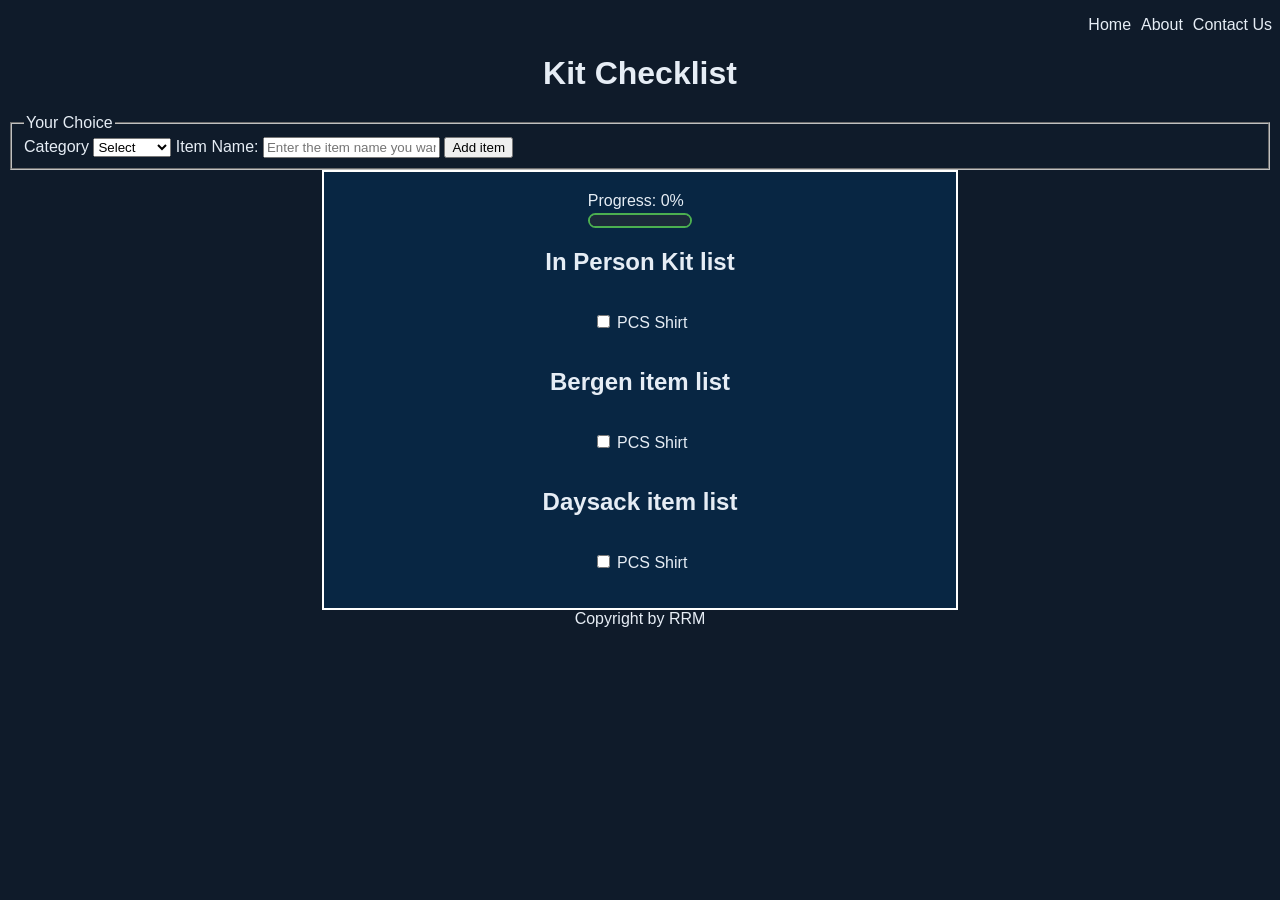
==== index.html @ 3bf98454 "completed the base foundation" ====
<!doctype html>
<html lang="en">
  <head>
    <meta charset="UTF-8" />
    <meta http-equiv="X-UA-Compatible" content="IE=edge" />
    <meta name="viewport" content="width=device-width, initial-scale=1.0" />
    <link rel="stylesheet" href="./style.css" />
    <title>Kit Checklist</title>
  </head>

  <body>
    <header>
      <nav>
        <ul class="nav-list">
          <li><a href="#">Home</a></li>
          <li><a href="#">About</a></li>
          <li><a href="#">Contact Us</a></li>
        </ul>
      </nav>
      <h1 id="title">Kit Checklist</h1>
    </header>

    <main>
      <div class="add-item-container">
        <form action="" id="addItemForm">
          <fieldset>
            <legend>Your Choice</legend>
            <label for="category">Category</label>
            <select name="category" id="category">
              <option value="select">Select</option>
              <option value="Personal">Personal</option>
              <option value="Bergen">Bergen</option>
              <option value="Daysack">Day-sack</option>
            </select>
            <label for="item-name">Item Name:</label>
            <input
              type="text"
              placeholder="Enter the item name you want to add"
              id="item-name"
            />
            <input type="submit" value="Add item" />
          </fieldset>
        </form>
      </div>
      <div class="alert"></div>
      <div class="container">
        <!-- progress bar -->
        <section>
          <label for="progressBar" id="progress-text">Progress: </label>

          <progress id="progressBar" value="0" max="100">1</progress>
        </section>

        <!-- personal kit list -->
        <section id="person">
          <h2>In Person Kit list</h2>
          <div class="kit-list">
            <p>
              <label id="personal-kit">
                <input type="checkbox" class="checkbox-item" />
                <span class="item">PCS Shirt</span>
              </label>
            </p>
          </div>
        </section>
        <!-- bergen kit list -->
        <section id="bergen">
          <h2>Bergen item list</h2>
          <div class="kit-list">
            <p>
              <label id="bergen-kit">
                <input type="checkbox" class="checkbox-item" />
                <span class="item">PCS Shirt</span>
              </label>
            </p>
          </div>
        </section>
        <!-- daysack kit list -->
        <section id="daysack">
          <h2>Daysack item list</h2>
          <div class="kit-list">
            <p>
              <label id="daysack-kit">
                <input type="checkbox" class="checkbox-item" />
                <span class="item">PCS Shirt</span>
              </label>
            </p>
          </div>
        </section>
      </div>
    </main>

    <footer>Copyright by RRM</footer>
    <script src="./script.js"></script>
  </body>
</html>
---- style.css ----
body {
  background: #0f1b2a;
  font-family: "Segoe UI", Inter, sans-serif;
  color: #e6edf5;
}

#title {
  text-align: center;
}

.nav-list {
  display: flex;
  gap: 10px;
  justify-content: end;
}

.nav-list > li {
  list-style-type: none;
}

li > a {
  text-decoration: none;
  color: #e6edf5;
}

a:hover {
  color: white;
}

/* container */
.container {
  background: rgba(8, 40, 70, 0.92);
  border: 2px solid white;
  display: flex;
  flex-direction: column;
  justify-content: center;
  align-items: center;
  width: 50%;
  margin: 0 auto;
  padding: 20px 0px;
}

/* kit-list */
.kit-list {
  margin: 0px auto;
}

/* line-through text */
.crossed {
  text-decoration: line-through;
  color: gray;
}

#progressBar {
  appearance: none;
  -webkit-appearance: none;
  width: 100%;
  height: 15px;
  border: 2px solid #4caf50;
  border-radius: 50px;
}

/* Chrome, Edge, Safari */
#progressBar::-webkit-progress-bar {
  background-color: #1c2b3a;
  border-radius: 50px;
}

#progressBar::-webkit-progress-value {
  background-color: #4caf50;
  border-radius: 50px;
}

/* Firefox */
#progressBar::-moz-progress-bar {
  background-color: #4caf50;
  border-radius: 50px;
}

#progressBar::-webkit-progress-value {
  transition: width 0.3s ease;
}

#person,#bergen, #daysack {
  display: flex;
  flex-direction: column;
}

/* footer */
footer {
  text-align: center;
}
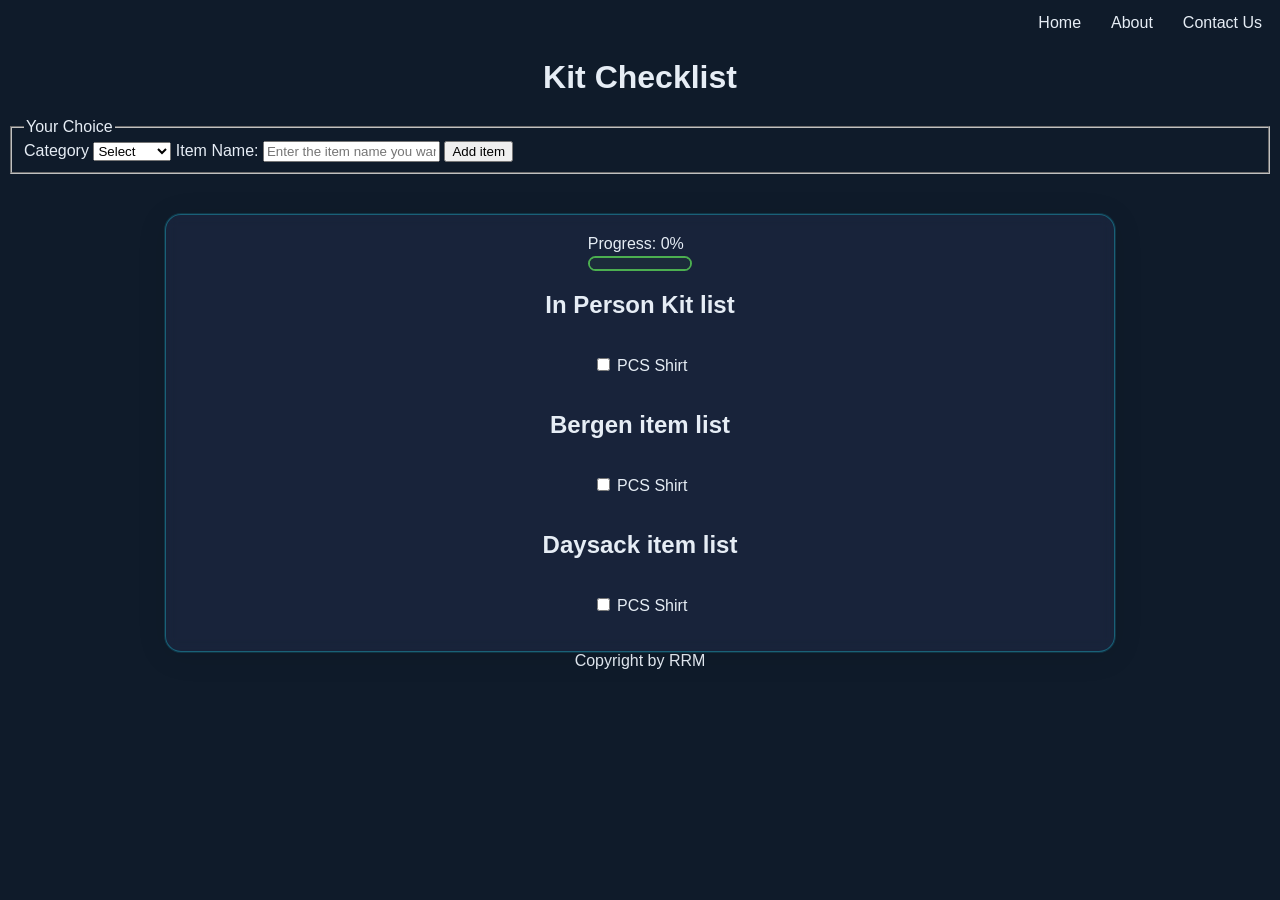
==== commit 2e2ca3d6: "updated the css style" ====
--- a/index.html
+++ b/index.html
@@ -42,6 +42,7 @@
           </fieldset>
         </form>
       </div>
+      <!-- alert container -->
       <div class="alert"></div>
       <div class="container">
         <!-- progress bar -->
--- a/style.css
+++ b/style.css
@@ -11,7 +11,10 @@
 .nav-list {
   display: flex;
   gap: 10px;
-  justify-content: end;
+  justify-content: flex-end;
+  margin: 0;
+  padding: 0;
+  
 }
 
 .nav-list > li {
@@ -21,24 +24,53 @@
 li > a {
   text-decoration: none;
   color: #e6edf5;
+  display: inline-block; /* 👈 REQUIRED */
+  padding: 6px 10px; /* optional but recommended */
+  border-radius: 6px; /* optional, looks nicer */
+  transition: box-shadow 0.2s ease;
 }
 
-a:hover {
-  color: white;
+li > a {
+  transition: box-shadow 0.2s ease, background-color 0.2s ease, color 0.2s ease;
 }
 
+
+li > a:hover {
+  color: #22d3ee;
+  box-shadow: 0 4px 14px rgba(34, 211, 238, 0.45);
+  background: rgba(34, 211, 238, 0.08);
+}
+
+.alert {
+  text-align: center;
+  height: 20px;
+  margin: 10px 0px;
+}
+/* container */
 /* container */
 .container {
-  background: rgba(8, 40, 70, 0.92);
-  border: 2px solid white;
+  background: rgba(60, 72, 127, 0.2);
+  backdrop-filter: blur(6px);
+  -webkit-backdrop-filter: blur(6px);
+
+  border-radius: 16px;
+  border: 1px solid rgba(34, 211, 238, 0.35);
+
+  box-shadow:
+    0 4px 30px rgba(0, 0, 0, 0.1),
+    0 0 0 1px rgba(34, 211, 238, 0.15);
+
   display: flex;
   flex-direction: column;
   justify-content: center;
   align-items: center;
-  width: 50%;
-  margin: 0 auto;
-  padding: 20px 0px;
+
+  width: 75%;
+  margin: 10px auto 0;
+  padding: 20px 0;
 }
+
+
 
 /* kit-list */
 .kit-list {
@@ -69,19 +101,14 @@
 #progressBar::-webkit-progress-value {
   background-color: #4caf50;
   border-radius: 50px;
-}
-
-/* Firefox */
-#progressBar::-moz-progress-bar {
-  background-color: #4caf50;
-  border-radius: 50px;
-}
-
-#progressBar::-webkit-progress-value {
   transition: width 0.3s ease;
 }
 
-#person,#bergen, #daysack {
+
+
+#person,
+#bergen,
+#daysack {
   display: flex;
   flex-direction: column;
 }
@@ -90,3 +117,6 @@
 footer {
   text-align: center;
 }
+
+
+
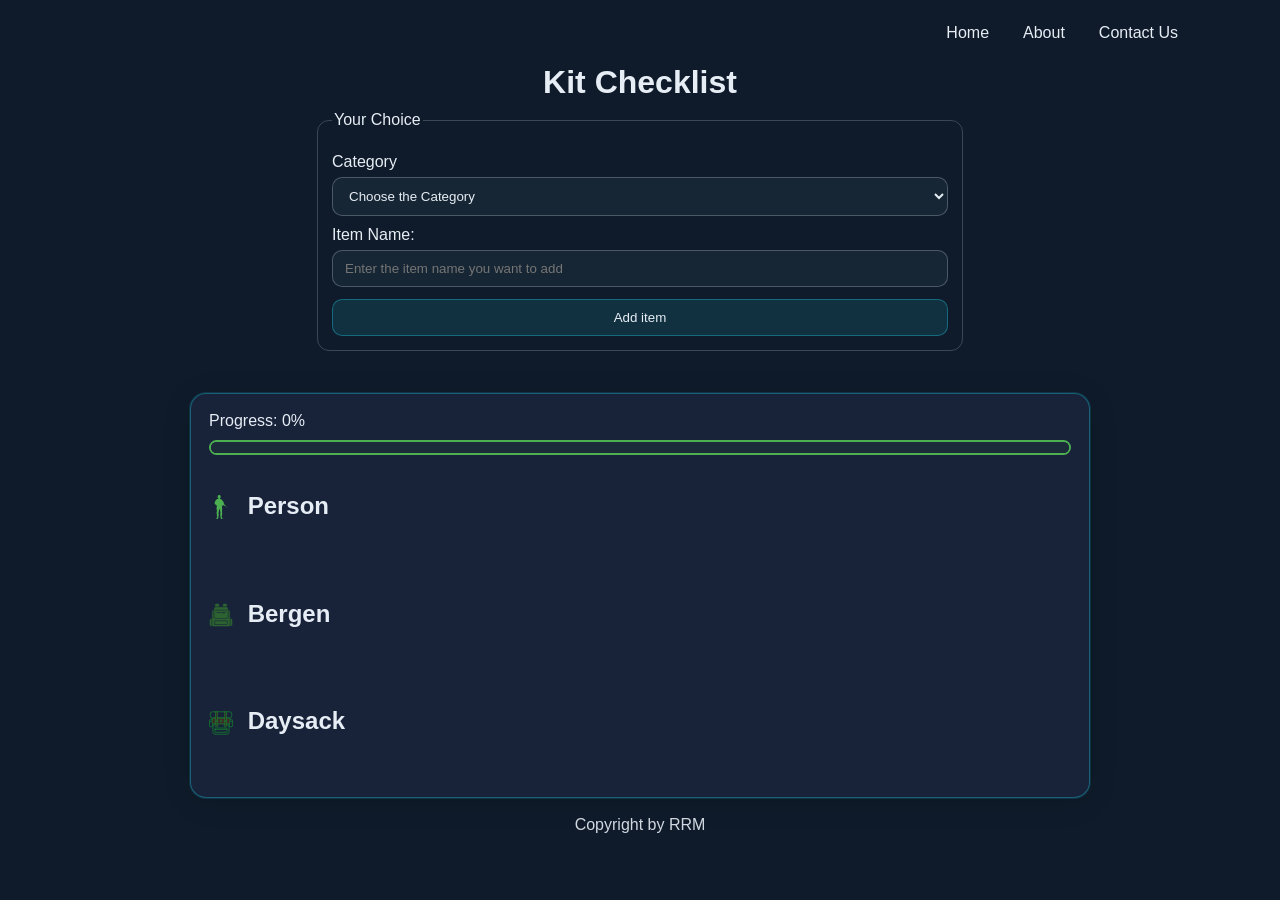
==== commit 6ccdac07: "local storage" ====
--- a/index.html
+++ b/index.html
@@ -27,10 +27,10 @@
             <legend>Your Choice</legend>
             <label for="category">Category</label>
             <select name="category" id="category">
-              <option value="select">Select</option>
-              <option value="Personal">Personal</option>
+              <option value="" selected disabled>Choose the Category</option>
+              <option value="Personal">Person</option>
               <option value="Bergen">Bergen</option>
-              <option value="Daysack">Day-sack</option>
+              <option value="Daysack">Daysack</option>
             </select>
             <label for="item-name">Item Name:</label>
             <input
@@ -54,38 +54,44 @@
 
         <!-- personal kit list -->
         <section id="person">
-          <h2>In Person Kit list</h2>
+          <h2>
+            <img
+              src="./assets/mil-person-green.svg"
+              alt="person-img"
+              class="category-icon"
+            />
+            Person
+          </h2>
           <div class="kit-list">
-            <p>
-              <label id="personal-kit">
-                <input type="checkbox" class="checkbox-item" />
-                <span class="item">PCS Shirt</span>
-              </label>
-            </p>
+            <ul id="personal-kit"></ul>
           </div>
         </section>
         <!-- bergen kit list -->
         <section id="bergen">
-          <h2>Bergen item list</h2>
+          <h2>
+            <img
+              src="./assets/bergen.svg"
+              alt="bergen-img"
+              class="category-icon"
+            />
+            Bergen
+          </h2>
           <div class="kit-list">
-            <p>
-              <label id="bergen-kit">
-                <input type="checkbox" class="checkbox-item" />
-                <span class="item">PCS Shirt</span>
-              </label>
-            </p>
+            <ul id="bergen-kit"></ul>
           </div>
         </section>
         <!-- daysack kit list -->
         <section id="daysack">
-          <h2>Daysack item list</h2>
+          <h2>
+            <img
+              src="./assets/daysack.svg"
+              alt="daysack-img"
+              class="category-icon"
+            />
+            Daysack
+          </h2>
           <div class="kit-list">
-            <p>
-              <label id="daysack-kit">
-                <input type="checkbox" class="checkbox-item" />
-                <span class="item">PCS Shirt</span>
-              </label>
-            </p>
+            <ul id="daysack-kit"></ul>
           </div>
         </section>
       </div>
--- a/style.css
+++ b/style.css
@@ -1,53 +1,148 @@
+/* ============================= */
+/* GLOBAL RESET + BASE SETTINGS  */
+/* ============================= */
+
+/* Ensures padding/borders don’t break layouts */
+*,
+*::before,
+*::after {
+  box-sizing: border-box;
+}
+
+/* Page base styling */
 body {
-  background: #0f1b2a;
+  margin: 0;                     /* Remove default browser margin */
+  padding: 16px;                 /* Space around content */
+  background: #0f1b2a;           /* Dark navy background */
   font-family: "Segoe UI", Inter, sans-serif;
-  color: #e6edf5;
-}
-
+  color: #e6edf5;                /* Light text for contrast */
+}
+
+/* Limit header width and center it */
+header {
+  max-width: 1100px;
+  margin: 0 auto;
+}
+
+/* Center main page title */
 #title {
   text-align: center;
-}
-
+  margin: 14px 0 0;
+}
+
+/* ============================= */
+/* NAVIGATION STYLING            */
+/* ============================= */
+
+/* Navigation list layout */
 .nav-list {
-  display: flex;
-  gap: 10px;
-  justify-content: flex-end;
+  display: flex;                 /* Horizontal layout */
+  flex-wrap: wrap;               /* Allows wrapping on small screens */
+  gap: 10px;                     /* Space between nav items */
+  justify-content: flex-end;     /* Align right (desktop) */
   margin: 0;
   padding: 0;
-  
-}
-
+}
+
+/* Remove bullet points */
 .nav-list > li {
-  list-style-type: none;
-}
-
-li > a {
-  text-decoration: none;
+  list-style: none;
+}
+
+/* Nav link styling */
+.nav-list a {
+  text-decoration: none;         /* Remove underline */
   color: #e6edf5;
-  display: inline-block; /* 👈 REQUIRED */
-  padding: 6px 10px; /* optional but recommended */
-  border-radius: 6px; /* optional, looks nicer */
-  transition: box-shadow 0.2s ease;
-}
-
-li > a {
-  transition: box-shadow 0.2s ease, background-color 0.2s ease, color 0.2s ease;
-}
-
-
-li > a:hover {
+  display: inline-block;         /* Required for padding & hover effects */
+  padding: 8px 12px;
+  border-radius: 6px;
+  transition: 
+    box-shadow 0.2s ease,
+    background-color 0.2s ease,
+    color 0.2s ease;
+}
+
+/* Hover effect */
+.nav-list a:hover {
   color: #22d3ee;
   box-shadow: 0 4px 14px rgba(34, 211, 238, 0.45);
   background: rgba(34, 211, 238, 0.08);
 }
 
+/* ============================= */
+/* MAIN LAYOUT                   */
+/* ============================= */
+
+/* Center main content area */
+main {
+  max-width: 1100px;
+  margin: 0 auto;
+}
+
+/* Center the form */
+.add-item-container {
+  display: flex;
+  justify-content: center;
+  margin-top: 10px;
+}
+
+/* Form width adapts to screen size */
+#addItemForm {
+  width: min(650px, 100%);
+}
+
+/* Fieldset styling */
+fieldset {
+  border-radius: 12px;
+  border: 1px solid rgba(230, 237, 245, 0.2);
+  padding: 14px;
+}
+
+/* Stack labels vertically */
+#addItemForm label {
+  display: block;
+  margin-top: 10px;
+}
+
+/* Style text input + dropdown */
+#addItemForm input[type="text"],
+#addItemForm select {
+  width: 100%;                   /* Full width on mobile */
+  margin-top: 6px;
+  padding: 10px 12px;
+  border-radius: 10px;
+  border: 1px solid rgba(230, 237, 245, 0.25);
+  background: rgba(28, 43, 58, 0.7);
+  color: #e6edf5;
+}
+
+/* Submit button styling */
+#addItemForm input[type="submit"] {
+  width: 100%;
+  margin-top: 12px;
+  padding: 10px 12px;
+  border-radius: 10px;
+  border: 1px solid rgba(34, 211, 238, 0.35);
+  background: rgba(34, 211, 238, 0.12);
+  color: #e6edf5;
+  cursor: pointer;
+}
+
+/* ============================= */
+/* ALERT MESSAGE                 */
+/* ============================= */
+
+/* Prevents layout jumping when alert text changes */
 .alert {
   text-align: center;
-  height: 20px;
-  margin: 10px 0px;
-}
-/* container */
-/* container */
+  min-height: 20px;
+  margin: 10px 0;
+}
+
+/* ============================= */
+/* CHECKLIST CONTAINER           */
+/* ============================= */
+
 .container {
   background: rgba(60, 72, 127, 0.2);
   backdrop-filter: blur(6px);
@@ -61,27 +156,18 @@
     0 0 0 1px rgba(34, 211, 238, 0.15);
 
   display: flex;
-  flex-direction: column;
-  justify-content: center;
-  align-items: center;
-
-  width: 75%;
-  margin: 10px auto 0;
-  padding: 20px 0;
-}
-
-
-
-/* kit-list */
-.kit-list {
-  margin: 0px auto;
-}
-
-/* line-through text */
-.crossed {
-  text-decoration: line-through;
-  color: gray;
-}
+  flex-direction: column;        /* Stack sections vertically */
+  align-items: stretch;
+
+  width: min(900px, 100%);       /* Responsive width */
+  margin: 12px auto 0;
+  padding: 18px;
+  gap: 16px;                     /* Space between sections */
+}
+
+/* ============================= */
+/* PROGRESS BAR                  */
+/* ============================= */
 
 #progressBar {
   appearance: none;
@@ -90,33 +176,86 @@
   height: 15px;
   border: 2px solid #4caf50;
   border-radius: 50px;
-}
-
-/* Chrome, Edge, Safari */
+  margin-top: 10px;
+}
+
+/* Chrome/Edge/Safari background */
 #progressBar::-webkit-progress-bar {
   background-color: #1c2b3a;
   border-radius: 50px;
 }
 
+/* Progress fill styling */
 #progressBar::-webkit-progress-value {
   background-color: #4caf50;
   border-radius: 50px;
   transition: width 0.3s ease;
 }
 
-
+/* ============================= */
+/* KIT SECTIONS                  */
+/* ============================= */
 
 #person,
 #bergen,
 #daysack {
   display: flex;
   flex-direction: column;
-}
-
-/* footer */
+  gap: 8px;
+}
+
+/* icon for category */
+.category-icon {
+  width: 24px;
+  height: 24px;
+  vertical-align: middle;
+  margin-right: 8px;
+}
+
+/* Remove unnecessary margins */
+.kit-list {
+  margin: 0;
+}
+
+/* Checked item style */
+.crossed {
+  text-decoration: line-through;
+  color: gray;
+}
+
+/* ============================= */
+/* FOOTER                        */
+/* ============================= */
+
 footer {
   text-align: center;
-}
-
-
-
+  margin-top: 18px;
+  opacity: 0.9;
+}
+
+/* ============================= */
+/* MOBILE RESPONSIVE ADJUSTMENTS */
+/* ============================= */
+
+@media (max-width: 600px) {
+
+  /* Reduce outer padding */
+  body {
+    padding: 12px;
+  }
+
+  /* Center nav items on mobile */
+  .nav-list {
+    justify-content: center;
+  }
+
+  /* Slightly smaller heading */
+  #title {
+    font-size: 1.6rem;
+  }
+
+  /* Reduce container padding */
+  .container {
+    padding: 14px;
+  }
+}
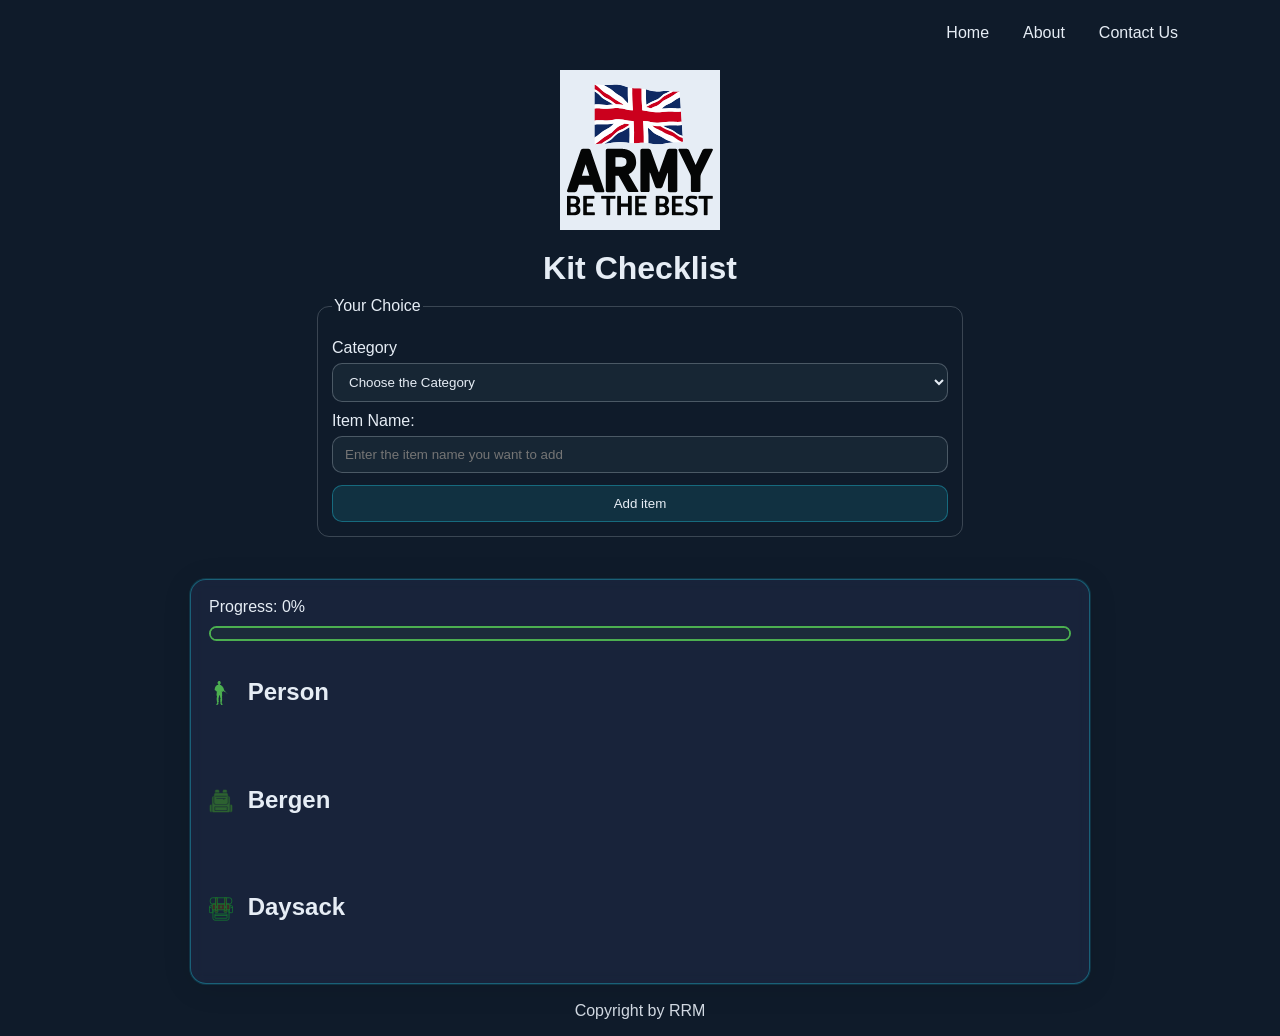
==== commit ee2966b7: "added the logo" ====
--- a/index.html
+++ b/index.html
@@ -17,6 +17,9 @@
           <li><a href="#">Contact Us</a></li>
         </ul>
       </nav>
+      <section class="logo-container">
+        <img src="assets/The-British-Army.svg" alt="army-logo" id="army-logo" />
+      </section>
       <h1 id="title">Kit Checklist</h1>
     </header>
 
@@ -26,7 +29,7 @@
           <fieldset>
             <legend>Your Choice</legend>
             <label for="category">Category</label>
-            <select name="category" id="category">
+            <select name="category" id="category" required>
               <option value="" selected disabled>Choose the Category</option>
               <option value="Personal">Person</option>
               <option value="Bergen">Bergen</option>
@@ -37,6 +40,7 @@
               type="text"
               placeholder="Enter the item name you want to add"
               id="item-name"
+              required
             />
             <input type="submit" value="Add item" />
           </fieldset>
--- a/style.css
+++ b/style.css
@@ -11,15 +11,15 @@
 
 /* Page base styling */
 body {
-  margin: 0;                     /* Remove default browser margin */
-  padding: 16px;                 /* Space around content */
-  background: #0f1b2a;           /* Dark navy background */
+  margin: 0; /* Remove default browser margin */
+  padding: 16px; /* Space around content */
+  background: #0f1b2a; /* Dark navy background */
   font-family: "Segoe UI", Inter, sans-serif;
-  color: #e6edf5;                /* Light text for contrast */
+  color: #e6edf5; /* Light text for contrast */
 }
 
 /* Limit header width and center it */
-header {
+header,main {
   max-width: 1100px;
   margin: 0 auto;
 }
@@ -27,19 +27,18 @@
 /* Center main page title */
 #title {
   text-align: center;
-  margin: 14px 0 0;
-}
-
+  margin: 0; /* important: stops it creeping upward */
+}
 /* ============================= */
 /* NAVIGATION STYLING            */
 /* ============================= */
 
 /* Navigation list layout */
 .nav-list {
-  display: flex;                 /* Horizontal layout */
-  flex-wrap: wrap;               /* Allows wrapping on small screens */
-  gap: 10px;                     /* Space between nav items */
-  justify-content: flex-end;     /* Align right (desktop) */
+  display: flex; /* Horizontal layout */
+  flex-wrap: wrap; /* Allows wrapping on small screens */
+  gap: 10px; /* Space between nav items */
+  justify-content: flex-end; /* Align right (desktop) */
   margin: 0;
   padding: 0;
 }
@@ -51,12 +50,12 @@
 
 /* Nav link styling */
 .nav-list a {
-  text-decoration: none;         /* Remove underline */
+  text-decoration: none; /* Remove underline */
   color: #e6edf5;
-  display: inline-block;         /* Required for padding & hover effects */
+  display: inline-block; /* Required for padding & hover effects */
   padding: 8px 12px;
   border-radius: 6px;
-  transition: 
+  transition:
     box-shadow 0.2s ease,
     background-color 0.2s ease,
     color 0.2s ease;
@@ -73,11 +72,30 @@
 /* MAIN LAYOUT                   */
 /* ============================= */
 
+/* logo */
+.logo-container {
+  display: flex;
+  justify-content: center; /* horizontal */
+  align-items: center; /* vertical */
+  width: 100%;
+  height: 200px;
+  /* needed for vertical centering */
+}
+
+#army-logo {
+  display: block;
+  width: auto;
+  max-height: 160px;
+  max-width: 100%;
+  background: #e6edf5;
+}
+
 /* Center main content area */
 main {
   max-width: 1100px;
   margin: 0 auto;
 }
+
 
 /* Center the form */
 .add-item-container {
@@ -107,7 +125,7 @@
 /* Style text input + dropdown */
 #addItemForm input[type="text"],
 #addItemForm select {
-  width: 100%;                   /* Full width on mobile */
+  width: 100%; /* Full width on mobile */
   margin-top: 6px;
   padding: 10px 12px;
   border-radius: 10px;
@@ -156,13 +174,13 @@
     0 0 0 1px rgba(34, 211, 238, 0.15);
 
   display: flex;
-  flex-direction: column;        /* Stack sections vertically */
+  flex-direction: column; /* Stack sections vertically */
   align-items: stretch;
 
-  width: min(900px, 100%);       /* Responsive width */
+  width: min(900px, 100%); /* Responsive width */
   margin: 12px auto 0;
   padding: 18px;
-  gap: 16px;                     /* Space between sections */
+  gap: 16px; /* Space between sections */
 }
 
 /* ============================= */
@@ -238,7 +256,6 @@
 /* ============================= */
 
 @media (max-width: 600px) {
-
   /* Reduce outer padding */
   body {
     padding: 12px;
@@ -258,4 +275,4 @@
   .container {
     padding: 14px;
   }
-}+}
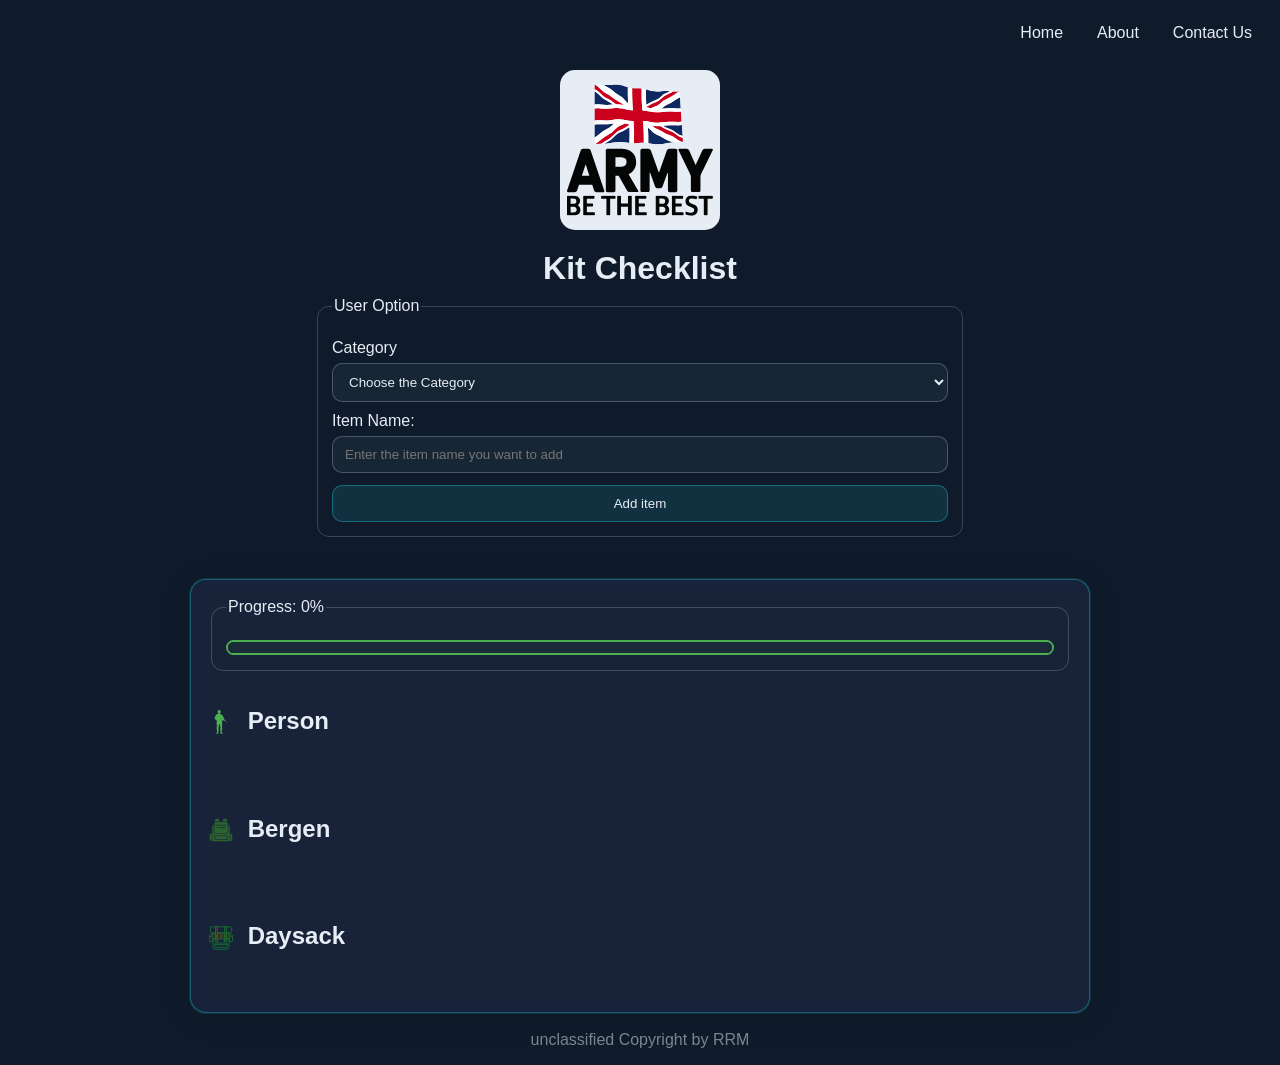
==== commit b71f78fe: "updated the code" ====
--- a/index.html
+++ b/index.html
@@ -27,7 +27,7 @@
       <div class="add-item-container">
         <form action="" id="addItemForm">
           <fieldset>
-            <legend>Your Choice</legend>
+            <legend>User Option</legend>
             <label for="category">Category</label>
             <select name="category" id="category" required>
               <option value="" selected disabled>Choose the Category</option>
@@ -51,9 +51,13 @@
       <div class="container">
         <!-- progress bar -->
         <section>
-          <label for="progressBar" id="progress-text">Progress: </label>
+          <fieldset>
+            <legend>
+              <label for="progressBar" id="progress-text">Progress: </label>
+            </legend>
 
-          <progress id="progressBar" value="0" max="100">1</progress>
+            <progress id="progressBar" value="0" max="100">1</progress>
+          </fieldset>
         </section>
 
         <!-- personal kit list -->
@@ -101,7 +105,9 @@
       </div>
     </main>
 
-    <footer>Copyright by RRM</footer>
+    <footer>
+      <span id="unclassified">unclassified</span> Copyright by RRM
+    </footer>
     <script src="./script.js"></script>
   </body>
 </html>
--- a/style.css
+++ b/style.css
@@ -7,6 +7,7 @@
 *::before,
 *::after {
   box-sizing: border-box;
+  /* border: 2px solid; */
 }
 
 /* Page base styling */
@@ -18,17 +19,15 @@
   color: #e6edf5; /* Light text for contrast */
 }
 
-/* Limit header width and center it */
-header,main {
-  max-width: 1100px;
-  margin: 0 auto;
-}
+
 
 /* Center main page title */
 #title {
   text-align: center;
   margin: 0; /* important: stops it creeping upward */
 }
+
+
 /* ============================= */
 /* NAVIGATION STYLING            */
 /* ============================= */
@@ -41,7 +40,9 @@
   justify-content: flex-end; /* Align right (desktop) */
   margin: 0;
   padding: 0;
-}
+  
+}
+
 
 /* Remove bullet points */
 .nav-list > li {
@@ -88,6 +89,7 @@
   max-height: 160px;
   max-width: 100%;
   background: #e6edf5;
+  border-radius: 15px;
 }
 
 /* Center main content area */
@@ -95,7 +97,6 @@
   max-width: 1100px;
   margin: 0 auto;
 }
-
 
 /* Center the form */
 .add-item-container {
@@ -241,6 +242,20 @@
   color: gray;
 }
 
+.remove-btn {
+  background-color: rgb(163, 159, 159);
+  color: rgb(172, 35, 35);
+  border-radius: 12px;
+  transition-duration: 0.4s;
+  margin: 0px 120px;
+}
+
+.remove-btn:hover{
+  background-color: #b03f3f;
+  color: white;
+  box-shadow: 0 4px 14px rgba(104, 104, 105, 0.45);
+}
+
 /* ============================= */
 /* FOOTER                        */
 /* ============================= */
@@ -248,9 +263,15 @@
 footer {
   text-align: center;
   margin-top: 18px;
-  opacity: 0.9;
-}
-
+  opacity: 0.5;
+}
+
+/* unclassified */
+#unclassified{
+  text-align: center;
+  /* color: #1c2b3a; */
+  /* opacity: 0.9; */
+}
 /* ============================= */
 /* MOBILE RESPONSIVE ADJUSTMENTS */
 /* ============================= */
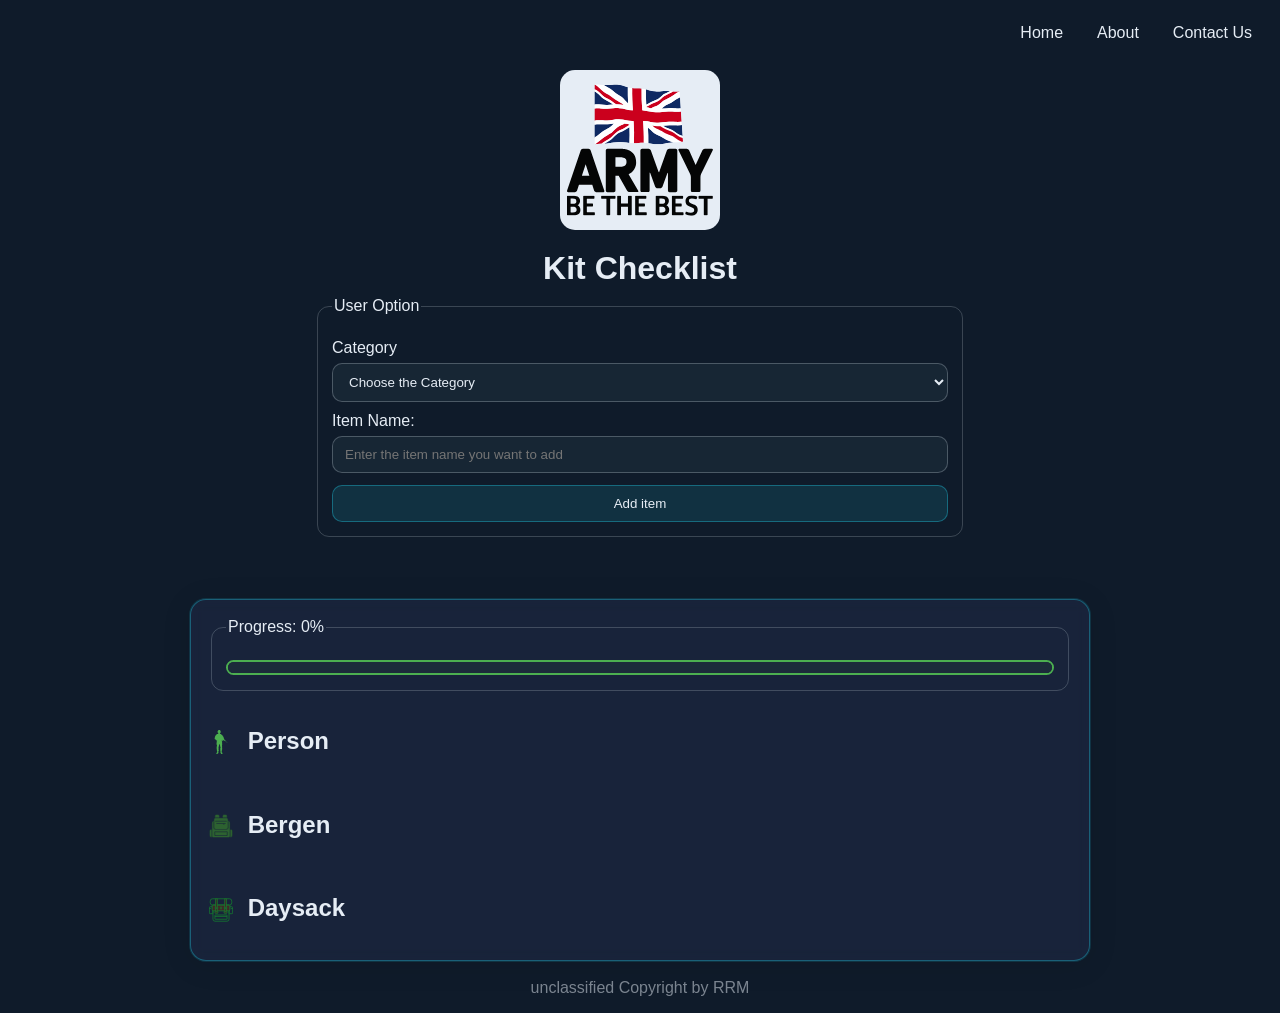
==== commit bae77135: "completed the all" ====
--- a/index.html
+++ b/index.html
@@ -46,8 +46,11 @@
           </fieldset>
         </form>
       </div>
-      <!-- alert container -->
-      <div class="alert"></div>
+      <!-- alertBox container -->
+      <div class="alertBox">
+        <!-- alertMsg -->
+         <div class="alertMsg"></div>
+      </div>
       <div class="container">
         <!-- progress bar -->
         <section>
--- a/style.css
+++ b/style.css
@@ -151,13 +151,34 @@
 /* ALERT MESSAGE                 */
 /* ============================= */
 
-/* Prevents layout jumping when alert text changes */
-.alert {
-  text-align: center;
-  min-height: 20px;
-  margin: 10px 0;
-}
-
+/* Prevents layout jumping when alertBox text changes */
+.alertBox {
+
+  display: flex;
+  justify-content: center;
+  margin: 10px auto;
+  min-height: 40px; /* reserve the space for the alert box */
+  
+}
+.alertMsg:empty {
+  display: none;
+}
+
+.alertMsg:not(:empty) {
+  display: flex;
+  justify-content: center;
+}
+.alertMsg{
+  display: inline-flex;
+  align-items: center;
+  justify-content: center;
+  width: fit-content;
+  max-width: max-content;
+  padding: 6px 14px;
+  background: rgba(255,255,255,0.1);
+  border: 2px solid rgba(255,255,255,0.2);
+  border-radius: 50px;
+}
 /* ============================= */
 /* CHECKLIST CONTAINER           */
 /* ============================= */
@@ -166,18 +187,14 @@
   background: rgba(60, 72, 127, 0.2);
   backdrop-filter: blur(6px);
   -webkit-backdrop-filter: blur(6px);
-
   border-radius: 16px;
   border: 1px solid rgba(34, 211, 238, 0.35);
-
   box-shadow:
     0 4px 30px rgba(0, 0, 0, 0.1),
     0 0 0 1px rgba(34, 211, 238, 0.15);
-
   display: flex;
   flex-direction: column; /* Stack sections vertically */
   align-items: stretch;
-
   width: min(900px, 100%); /* Responsive width */
   margin: 12px auto 0;
   padding: 18px;
@@ -215,14 +232,31 @@
 /* KIT SECTIONS                  */
 /* ============================= */
 
-#person,
+/* #person,
 #bergen,
 #daysack {
   display: flex;
   flex-direction: column;
   gap: 8px;
-}
-
+} */
+#person li,
+#bergen li,
+#daysack li{
+  display: flex;
+  align-items: flex-start;
+  gap: 8px;
+  width: 100%;
+}
+.checkbox-item{
+  flex-shrink: 0;
+}
+
+.item{
+  flex: 1;
+  min-width: 0;
+  overflow-wrap: anywhere;
+  word-break: break-word;
+}
 /* icon for category */
 .category-icon {
   width: 24px;
@@ -236,24 +270,32 @@
   margin: 0;
 }
 
+
 /* Checked item style */
+.checkbox-item{
+  transform: scale(1.5);
+  margin-right: 8px;
+}
+
 .crossed {
   text-decoration: line-through;
   color: gray;
 }
 
 .remove-btn {
-  background-color: rgb(163, 159, 159);
-  color: rgb(172, 35, 35);
+  background-color: rgb(155, 77, 56);
+  color: rgb(255, 255, 255);
   border-radius: 12px;
   transition-duration: 0.4s;
-  margin: 0px 120px;
+  margin-left: auto;
+  flex-shrink: 0;
 }
 
 .remove-btn:hover{
-  background-color: #b03f3f;
-  color: white;
+  background-color: #63b03f;
+  color: rgb(0, 0, 0);
   box-shadow: 0 4px 14px rgba(104, 104, 105, 0.45);
+  display: inline-block;
 }
 
 /* ============================= */
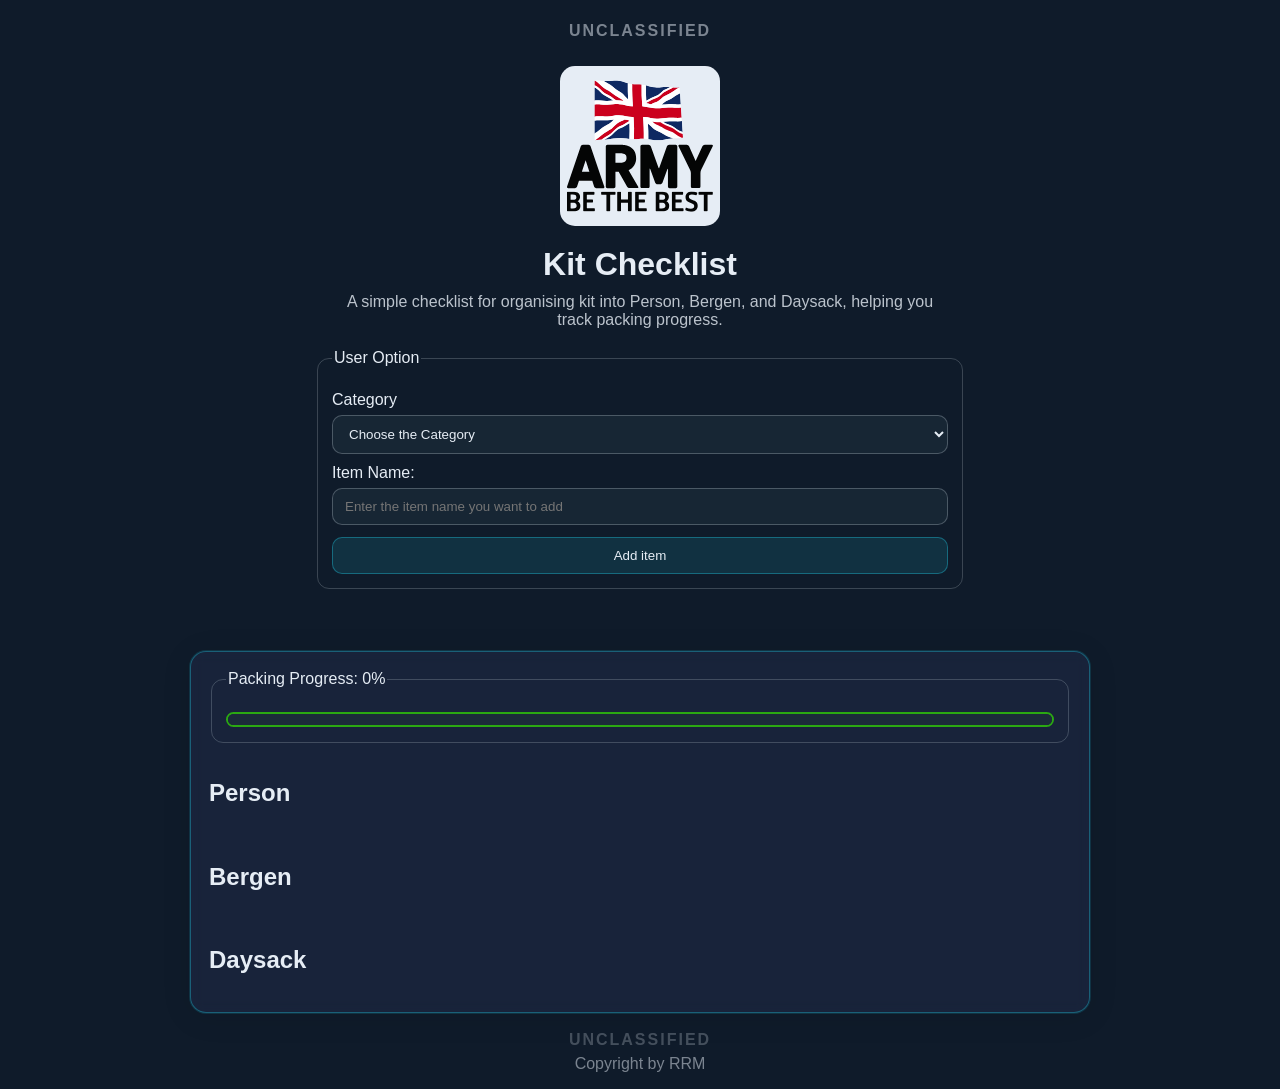
==== commit 29d732ab: "added the classification" ====
--- a/index.html
+++ b/index.html
@@ -10,28 +10,26 @@
 
   <body>
     <header>
-      <nav>
-        <ul class="nav-list">
-          <li><a href="#">Home</a></li>
-          <li><a href="#">About</a></li>
-          <li><a href="#">Contact Us</a></li>
-        </ul>
-      </nav>
+      <div class="classification">UNCLASSIFIED</div>
       <section class="logo-container">
-        <img src="assets/The-British-Army.svg" alt="army-logo" id="army-logo" />
+        <img src="assets/The-British-Army.svg" alt="British Army Logo" id="army-logo" />
       </section>
       <h1 id="title">Kit Checklist</h1>
+      <p class="page-description">
+        A simple checklist for organising kit into Person, Bergen, and Daysack,
+        helping you track packing progress.
+      </p>
     </header>
 
     <main>
       <div class="add-item-container">
-        <form action="" id="addItemForm">
+        <form id="addItemForm" autocomplete="off">
           <fieldset>
             <legend>User Option</legend>
             <label for="category">Category</label>
             <select name="category" id="category" required>
               <option value="" selected disabled>Choose the Category</option>
-              <option value="Personal">Person</option>
+              <option value="Person">Person</option>
               <option value="Bergen">Bergen</option>
               <option value="Daysack">Daysack</option>
             </select>
@@ -47,60 +45,41 @@
         </form>
       </div>
       <!-- alertBox container -->
-      <div class="alertBox">
+      <div class="alertBox" aria-live="polite">
         <!-- alertMsg -->
-         <div class="alertMsg"></div>
+        <div class="alertMsg"></div>
       </div>
       <div class="container">
         <!-- progress bar -->
         <section>
           <fieldset>
             <legend>
-              <label for="progressBar" id="progress-text">Progress: </label>
+              <label for="progressBar" id="progress-text"
+                >Packing Progress:
+              </label>
             </legend>
 
-            <progress id="progressBar" value="0" max="100">1</progress>
+            <progress id="progressBar" value="0" max="100">0%</progress>
           </fieldset>
         </section>
 
-        <!-- personal kit list -->
+        <!-- person kit list -->
         <section id="person">
-          <h2>
-            <img
-              src="./assets/mil-person-green.svg"
-              alt="person-img"
-              class="category-icon"
-            />
-            Person
-          </h2>
+          <h2>Person</h2>
           <div class="kit-list">
-            <ul id="personal-kit"></ul>
+            <ul id="person-kit"></ul>
           </div>
         </section>
         <!-- bergen kit list -->
         <section id="bergen">
-          <h2>
-            <img
-              src="./assets/bergen.svg"
-              alt="bergen-img"
-              class="category-icon"
-            />
-            Bergen
-          </h2>
+          <h2>Bergen</h2>
           <div class="kit-list">
             <ul id="bergen-kit"></ul>
           </div>
         </section>
         <!-- daysack kit list -->
         <section id="daysack">
-          <h2>
-            <img
-              src="./assets/daysack.svg"
-              alt="daysack-img"
-              class="category-icon"
-            />
-            Daysack
-          </h2>
+          <h2>Daysack</h2>
           <div class="kit-list">
             <ul id="daysack-kit"></ul>
           </div>
@@ -109,7 +88,7 @@
     </main>
 
     <footer>
-      <span id="unclassified">unclassified</span> Copyright by RRM
+      <span class="classification">UNCLASSIFIED</span> Copyright by RRM
     </footer>
     <script src="./script.js"></script>
   </body>
--- a/style.css
+++ b/style.css
@@ -8,6 +8,17 @@
 *::after {
   box-sizing: border-box;
   /* border: 2px solid; */
+}
+
+/* classification */
+.classification {
+  display: block;
+  text-align: center;
+  font-weight: bold;
+  letter-spacing: 2px;
+  color: #e6edf5;
+  margin: 6px 0;
+  opacity: 0.5;
 }
 
 /* Page base styling */
@@ -27,48 +38,6 @@
   margin: 0; /* important: stops it creeping upward */
 }
 
-
-/* ============================= */
-/* NAVIGATION STYLING            */
-/* ============================= */
-
-/* Navigation list layout */
-.nav-list {
-  display: flex; /* Horizontal layout */
-  flex-wrap: wrap; /* Allows wrapping on small screens */
-  gap: 10px; /* Space between nav items */
-  justify-content: flex-end; /* Align right (desktop) */
-  margin: 0;
-  padding: 0;
-  
-}
-
-
-/* Remove bullet points */
-.nav-list > li {
-  list-style: none;
-}
-
-/* Nav link styling */
-.nav-list a {
-  text-decoration: none; /* Remove underline */
-  color: #e6edf5;
-  display: inline-block; /* Required for padding & hover effects */
-  padding: 8px 12px;
-  border-radius: 6px;
-  transition:
-    box-shadow 0.2s ease,
-    background-color 0.2s ease,
-    color 0.2s ease;
-}
-
-/* Hover effect */
-.nav-list a:hover {
-  color: #22d3ee;
-  box-shadow: 0 4px 14px rgba(34, 211, 238, 0.45);
-  background: rgba(34, 211, 238, 0.08);
-}
-
 /* ============================= */
 /* MAIN LAYOUT                   */
 /* ============================= */
@@ -90,6 +59,13 @@
   max-width: 100%;
   background: #e6edf5;
   border-radius: 15px;
+}
+/* page description */
+.page-description {
+  text-align: center;
+  max-width: 600px;
+  margin: 10px auto 20px;
+  opacity: 0.8;
 }
 
 /* Center main content area */
@@ -147,38 +123,40 @@
   cursor: pointer;
 }
 
+#addItemForm input:focus,
+#addItemForm select:focus,
+.remove-btn:focus {
+  outline: 2px solid #2ba912;
+  outline-offset: 2px;
+}
+
 /* ============================= */
 /* ALERT MESSAGE                 */
 /* ============================= */
 
-/* Prevents layout jumping when alertBox text changes */
 .alertBox {
-
   display: flex;
   justify-content: center;
   margin: 10px auto;
-  min-height: 40px; /* reserve the space for the alert box */
-  
-}
-.alertMsg:empty {
-  display: none;
-}
-
-.alertMsg:not(:empty) {
+  min-height: 40px; /* keeps layout stable */
+}
+
+.alertMsg {
   display: flex;
   justify-content: center;
-}
-.alertMsg{
+  align-items: center;
+  width: 100%;
+}
+.alert-pill {
   display: inline-flex;
   align-items: center;
   justify-content: center;
-  width: fit-content;
-  max-width: max-content;
   padding: 6px 14px;
+  border-radius: 50px;
   background: rgba(255,255,255,0.1);
   border: 2px solid rgba(255,255,255,0.2);
-  border-radius: 50px;
-}
+}
+
 /* ============================= */
 /* CHECKLIST CONTAINER           */
 /* ============================= */
@@ -210,7 +188,7 @@
   -webkit-appearance: none;
   width: 100%;
   height: 15px;
-  border: 2px solid #4caf50;
+  border: 2px solid #2ba912;
   border-radius: 50px;
   margin-top: 10px;
 }
@@ -232,68 +210,60 @@
 /* KIT SECTIONS                  */
 /* ============================= */
 
-/* #person,
-#bergen,
-#daysack {
-  display: flex;
-  flex-direction: column;
-  gap: 8px;
-} */
+
 #person li,
 #bergen li,
-#daysack li{
+#daysack li {
   display: flex;
   align-items: flex-start;
   gap: 8px;
   width: 100%;
 }
-.checkbox-item{
+
+#person-kit,
+#bergen-kit,
+#daysack-kit {
+  margin: 0;
+  padding-left: 0;
+}
+/* Checked item style */
+.checkbox-item {
   flex-shrink: 0;
-}
-
-.item{
+  transform: scale(1.5);
+  margin-right: 8px;
+}
+
+.item {
   flex: 1;
   min-width: 0;
   overflow-wrap: anywhere;
   word-break: break-word;
 }
-/* icon for category */
-.category-icon {
-  width: 24px;
-  height: 24px;
-  vertical-align: middle;
-  margin-right: 8px;
-}
 
 /* Remove unnecessary margins */
 .kit-list {
   margin: 0;
 }
 
-
-/* Checked item style */
-.checkbox-item{
-  transform: scale(1.5);
-  margin-right: 8px;
-}
-
 .crossed {
   text-decoration: line-through;
-  color: gray;
+  color: rgb(209, 26, 26);
 }
 
 .remove-btn {
-  background-color: rgb(155, 77, 56);
-  color: rgb(255, 255, 255);
+  background-color: rgb(107, 43, 26);
+  color: white;
   border-radius: 12px;
   transition-duration: 0.4s;
   margin-left: auto;
   flex-shrink: 0;
-}
-
-.remove-btn:hover{
-  background-color: #63b03f;
-  color: rgb(0, 0, 0);
+  cursor: pointer;
+  padding: 4px 10px;
+}
+
+.remove-btn:hover {
+  background-color: #c00606;
+  color: rgb(255, 255, 255);
   box-shadow: 0 4px 14px rgba(104, 104, 105, 0.45);
   display: inline-block;
 }
@@ -308,12 +278,7 @@
   opacity: 0.5;
 }
 
-/* unclassified */
-#unclassified{
-  text-align: center;
-  /* color: #1c2b3a; */
-  /* opacity: 0.9; */
-}
+
 /* ============================= */
 /* MOBILE RESPONSIVE ADJUSTMENTS */
 /* ============================= */
@@ -324,11 +289,6 @@
     padding: 12px;
   }
 
-  /* Center nav items on mobile */
-  .nav-list {
-    justify-content: center;
-  }
-
   /* Slightly smaller heading */
   #title {
     font-size: 1.6rem;
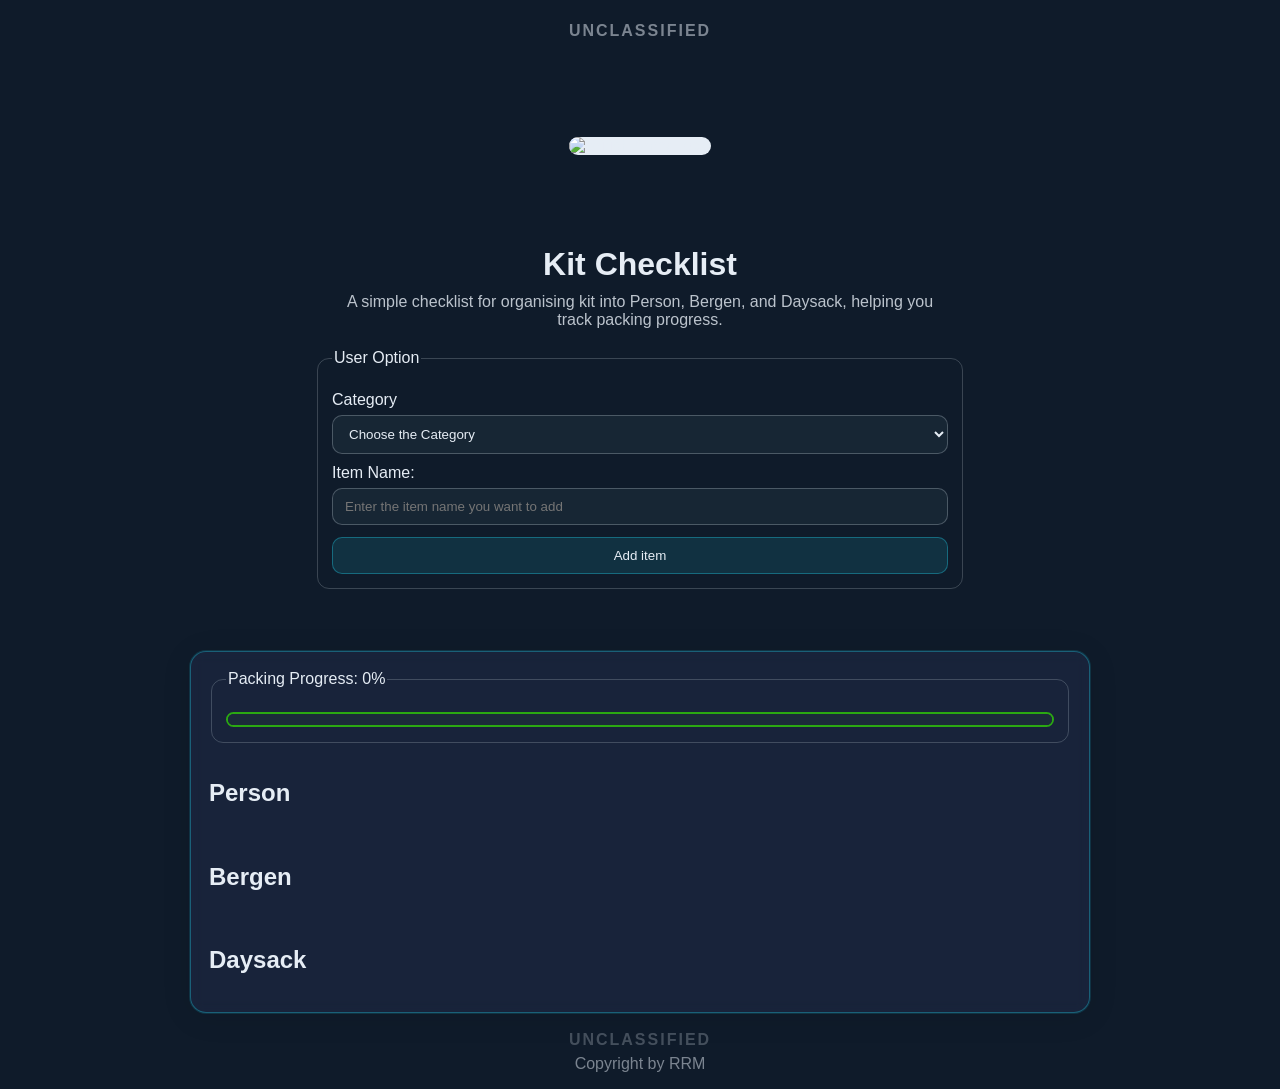
==== commit 42feb5bb: "added the logo using the link" ====
--- a/index.html
+++ b/index.html
@@ -12,7 +12,7 @@
     <header>
       <div class="classification">UNCLASSIFIED</div>
       <section class="logo-container">
-        <img src="assets/The-British-Army.svg" alt="British Army Logo" id="army-logo" />
+        <img src="https://iconlogovector.com/uploads/images/2024/11/lg-672733d539fe5-The-British-Army.webp" alt="British Army Logo" id="army-logo" />
       </section>
       <h1 id="title">Kit Checklist</h1>
       <p class="page-description">
@@ -93,3 +93,14 @@
     <script src="./script.js"></script>
   </body>
 </html>
+<!DOCTYPE html>
+<html lang="en">
+<head>
+  <meta charset="UTF-8">
+  <meta name="viewport" content="width=device-width, initial-scale=1.0">
+  <title>Document</title>
+</head>
+<body>
+  
+</body>
+</html>
